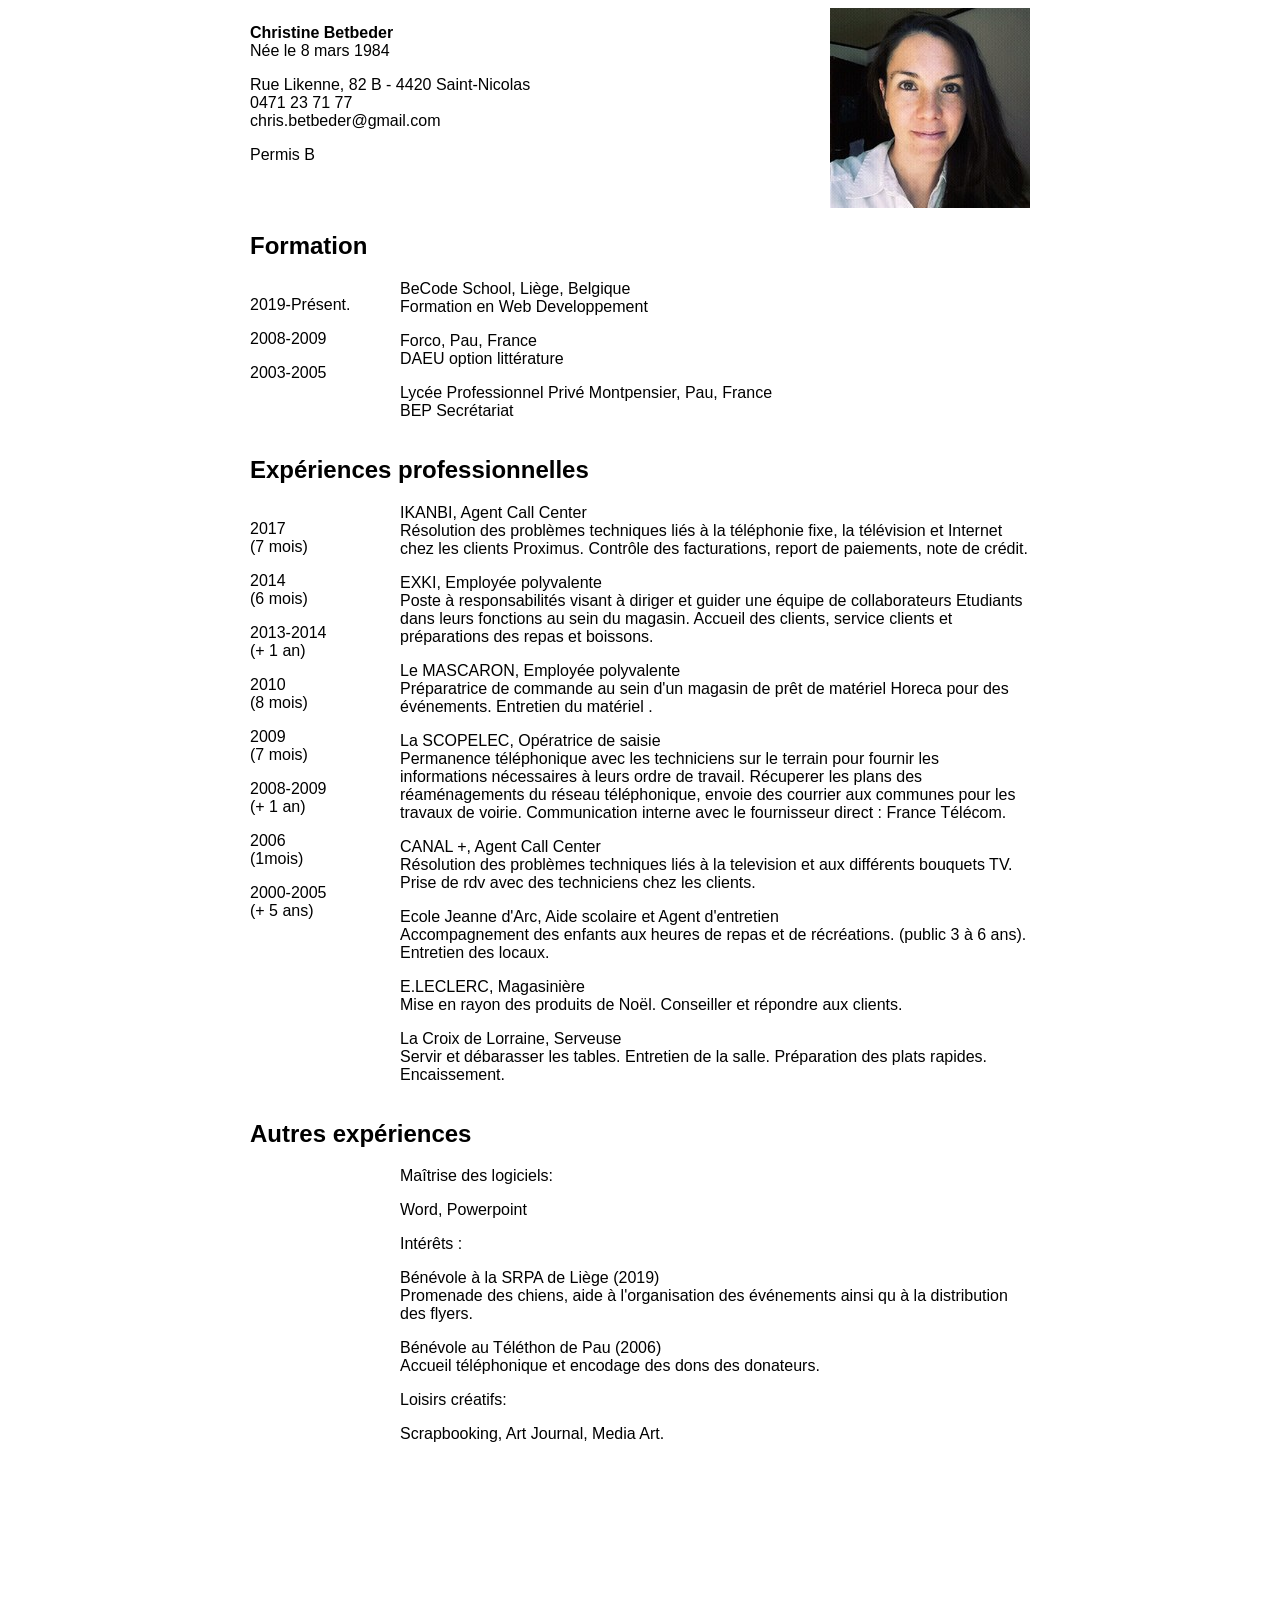
==== mon-cv.html @ 3f677251 "premier jet" ====
<!DOCTYPE html>
  <html>
    <head>
      <meta charset="utf-8">
      <link rel = "stylesheet" href="mon-cv.css">
      <title>CV</title>
    </head>
    <body>
        <div class="page">
            <div class="infophoto">
                <div class="info clearfix">
<div class="content">
  <p><strong>Christine Betbeder</strong><br/>
  Née le 8 mars 1984</p>
  <p>Rue Likenne, 82 B - 4420 Saint-Nicolas<br/>
    0471 23 71 77<br/>
    chris.betbeder@gmail.com</p>
    <p>Permis B</p>
</div>

                <div class="photo">
                    <img src="photo.jpeg" alt="Photo Christine Betbeder"/>
                </div>
                </div>


          <div class="section clearfix">
                <h2>Formation</h2>
                <div class="sec-gauche">
                  <p>2019-Présent.</p>
                  <p>2008-2009</p>
                  <p>2003-2005</p>
                </div>
                <div class="sec-droite">
                  <p><span class = "titre">BeCode School, Liège, Belgique</span><br/>Formation en Web Developpement</p>
                  <p><span class = "titre">Forco, Pau, France</span><br/>DAEU option littérature</p>
                  <p><span class = "titre">Lycée Professionnel Privé Montpensier, Pau, France</span><br/>BEP Secrétariat</p>
          </div>
          <div class="section clearfix">
                <h2>Expériences professionnelles</h2>
                <div class="sec-gauche">
                  <p>2017<br/><span class = "durée">(7 mois)</span></p>
                  <p>2014<br/><span class = "durée">(6 mois)</span></p>
                  <p>2013-2014<br/onloadedmetadata=""><span class = "durée">(+ 1 an)</span></p>
                  <p>2010<br/><span class = "durée">(8 mois)</span></p>
                  <p>2009<br/><span class= "durée">(7 mois)</span></p>
                  <p>2008-2009<br/><span class ="durée">(+ 1 an)</span></p>
                  <p>2006<br/><span class ="durée">(1mois)</span></p>
                  <p>2000-2005<br/><span class="durée">(+ 5 ans)</span></p>
                </div>
                <div class ="sec-droite">
                <p><span class = "titre"> IKANBI, Agent Call Center</span><br/>Résolution des problèmes techniques liés à la téléphonie fixe, la télévision et Internet chez les clients Proximus.
                  Contrôle des facturations, report de paiements, note de crédit.</p>
                <p><span class = "titre"> EXKI, Employée polyvalente</span><br/>Poste à responsabilités visant à diriger et guider une équipe de collaborateurs Etudiants dans leurs fonctions au sein du magasin.
                  Accueil des clients, service clients et préparations des repas et boissons.</p>
                <p><span class = "titre"> Le MASCARON, Employée polyvalente</span><br/>Préparatrice de commande au sein d'un magasin de prêt de matériel Horeca pour des événements. Entretien du matériel .</p>
                <p><span class = "titre"> La SCOPELEC, Opératrice de saisie</span><br/>Permanence téléphonique avec les techniciens sur le terrain pour fournir les informations nécessaires à leurs ordre de travail. Récuperer les plans des réaménagements du réseau téléphonique, envoie des courrier aux communes pour les travaux de voirie. Communication interne avec le fournisseur direct : France Télécom.</p>
                <p><span class = "titre"> CANAL +, Agent Call Center</span><br/>Résolution des problèmes techniques liés à la television et aux différents bouquets TV. Prise de rdv avec des techniciens chez les clients.</p>
                <p><span class = "titre"> Ecole Jeanne d'Arc, Aide scolaire et Agent d'entretien</span><br/> Accompagnement des enfants aux heures de repas et de récréations. (public 3 à 6 ans). Entretien des locaux.</p>
                <p><span class = "titre">E.LECLERC, Magasinière</span><br/>Mise en rayon des produits de Noël. Conseiller et répondre aux clients.</p>
                <p><span class = "titre">La Croix de Lorraine, Serveuse</span><br/>Servir et débarasser les tables. Entretien de la salle. Préparation des plats rapides. Encaissement.</p>
                </div>
            <div class="section clearfix">
                <h2>Autres expériences</h2>
                <div class="sec-gauche">

                </div>
                <div class="sec-droite">
                  <p>Maîtrise des logiciels:</p>
                  <p> Word, Powerpoint</p>
                  <p>Intérêts :</p>
                  <p><span class = "titre">Bénévole à la SRPA de Liège (2019)</span><br/>Promenade des chiens, aide à l'organisation des événements ainsi qu à la distribution des flyers.</p>
                  <p><span class = "titre">Bénévole au Téléthon de Pau (2006)</span><br/>Accueil téléphonique et encodage des dons des donateurs.</p>
                  <p>Loisirs créatifs:</p>
                  <p>Scrapbooking, Art Journal, Media Art.<p>
                </div>
            </div>
        </div>
    </body>
  </html>
---- mon-cv.css ----
.page {
  max-width: 780px;
  margin: 0 auto;
  font-size: 16px;
  font-family: 'Source sans Pro', Calibri, Tahoma, sans-serif;
}

.infophoto{
  height: 250px;
}

.content{
  float: left;
  max-width: 85%;
}

.photo{
  float: right;
}

.section{
  margin-bottom: 200px;
}

.sec-gauche{
  float: left;
}

.sec-droite{
  padding-left: 150px;
}

.clearfix:before,
.clearfix:after {
    content: " "; /* 1 */
    display: table; /* 2 */
}

.clearfix:after {
    clear: both;
}

/*
 * For IE 6/7 only
 * Include this rule to trigger hasLayout and contain floats.
 */

.clearfix {
    *zoom: 1;
}
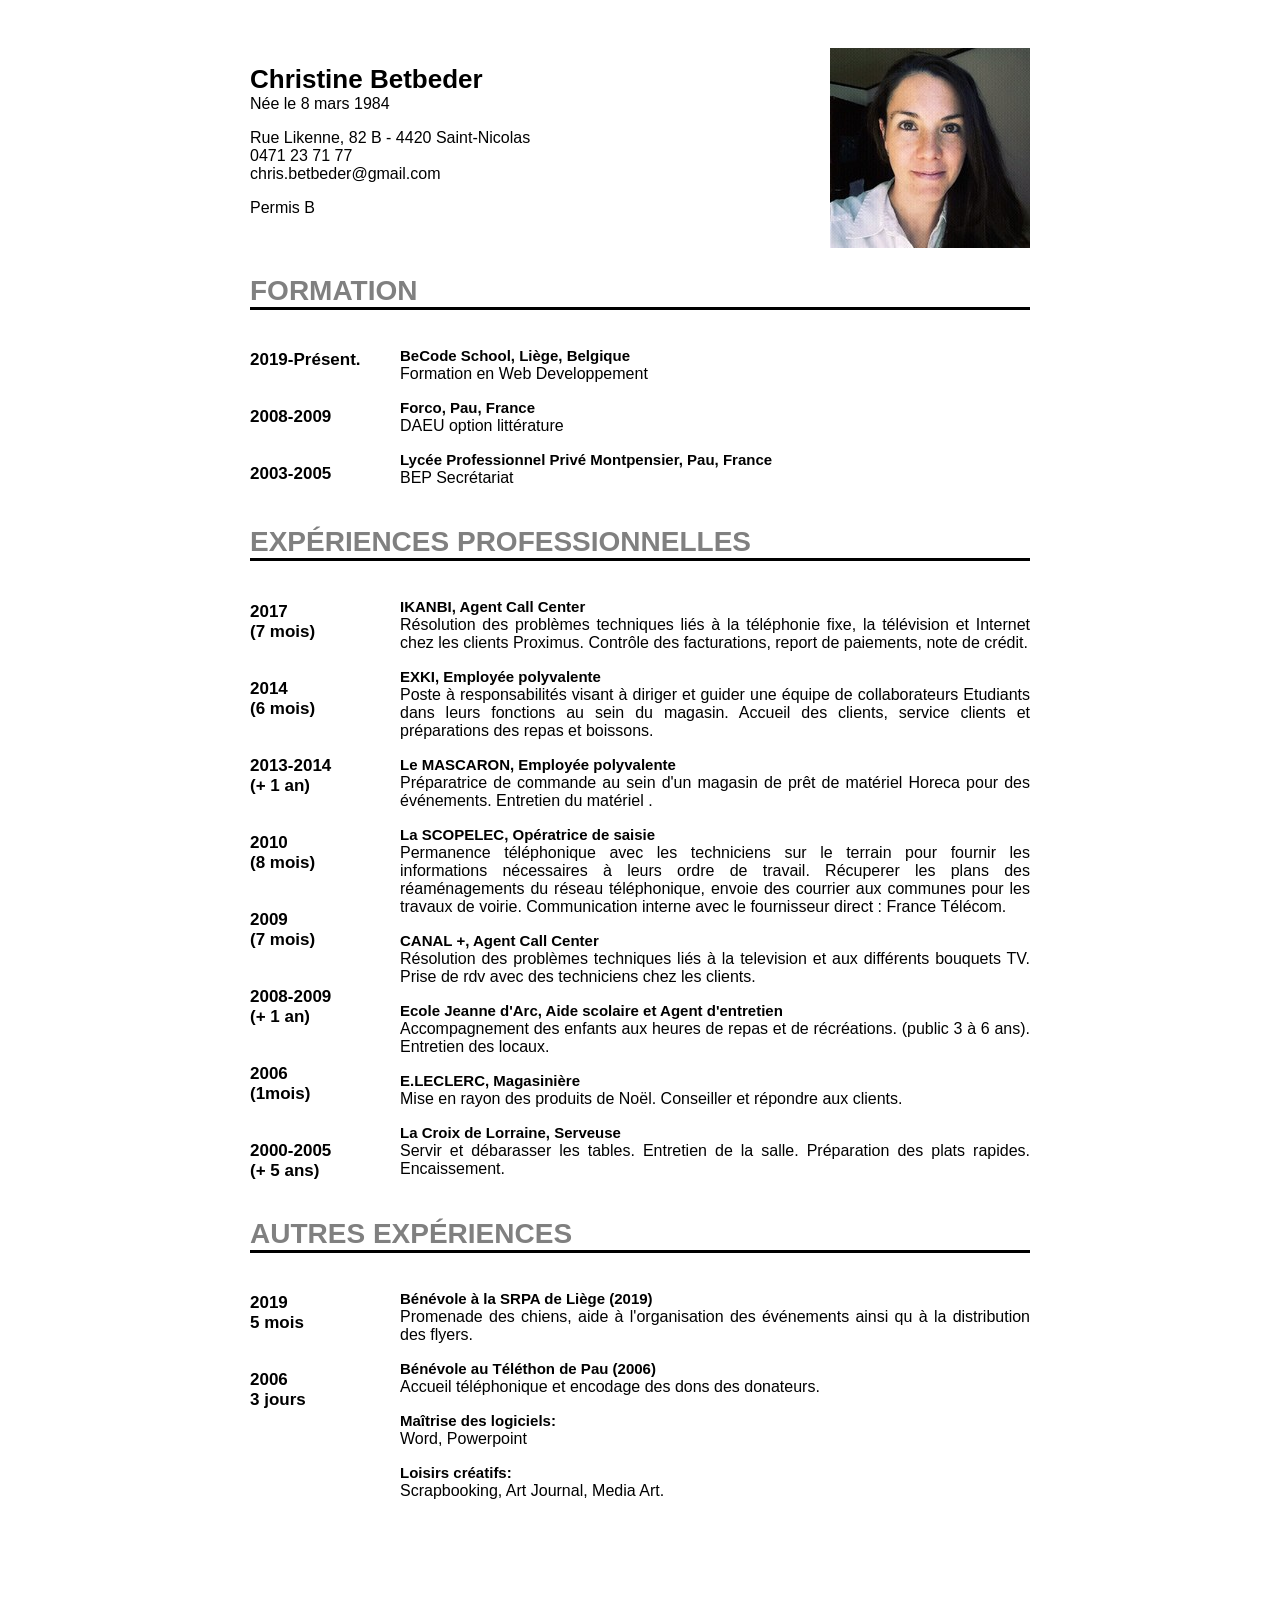
==== commit 74797df0: "deuxieme jet" ====
--- a/mon-cv.html
+++ b/mon-cv.html
@@ -26,7 +26,7 @@
 
           <div class="section clearfix">
                 <h2>Formation</h2>
-                <div class="sec-gauche">
+                <div class="sec-gauche" id = "forma-gauche">
                   <p>2019-Présent.</p>
                   <p>2008-2009</p>
                   <p>2003-2005</p>
@@ -38,7 +38,7 @@
           </div>
           <div class="section clearfix">
                 <h2>Expériences professionnelles</h2>
-                <div class="sec-gauche">
+                <div class="sec-gauche" id = "forma-gauche">
                   <p>2017<br/><span class = "durée">(7 mois)</span></p>
                   <p>2014<br/><span class = "durée">(6 mois)</span></p>
                   <p>2013-2014<br/onloadedmetadata=""><span class = "durée">(+ 1 an)</span></p>
@@ -62,17 +62,16 @@
                 </div>
             <div class="section clearfix">
                 <h2>Autres expériences</h2>
-                <div class="sec-gauche">
+                <div class="sec-gauche" id = "forma-gauche">
+                <p>2019<br/><span class = "durée">5 mois</span></p>
+                <p>2006<br/><span class = "durée">3 jours</span></p>
 
                 </div>
                 <div class="sec-droite">
-                  <p>Maîtrise des logiciels:</p>
-                  <p> Word, Powerpoint</p>
-                  <p>Intérêts :</p>
                   <p><span class = "titre">Bénévole à la SRPA de Liège (2019)</span><br/>Promenade des chiens, aide à l'organisation des événements ainsi qu à la distribution des flyers.</p>
                   <p><span class = "titre">Bénévole au Téléthon de Pau (2006)</span><br/>Accueil téléphonique et encodage des dons des donateurs.</p>
-                  <p>Loisirs créatifs:</p>
-                  <p>Scrapbooking, Art Journal, Media Art.<p>
+                  <p><span class = "titre">Maîtrise des logiciels:</span><br/> Word, Powerpoint</p>
+                  <p><span class = "titre">Loisirs créatifs:</span><br/>Scrapbooking, Art Journal, Media Art.</p>
                 </div>
             </div>
         </div>
--- a/mon-cv.css
+++ b/mon-cv.css
@@ -3,6 +3,7 @@
   margin: 0 auto;
   font-size: 16px;
   font-family: 'Source sans Pro', Calibri, Tahoma, sans-serif;
+  padding: 40px;
 }
 
 .infophoto{
@@ -20,14 +21,18 @@
 
 .section{
   margin-bottom: 200px;
+  text-align: justify;
 }
 
 .sec-gauche{
   float: left;
+  font-weight: bold;
+  font-size: 17px;
 }
 
 .sec-droite{
   padding-left: 150px;
+  margin-top: 37px;
 }
 
 .clearfix:before,
@@ -48,3 +53,29 @@
 .clearfix {
     *zoom: 1;
 }
+
+strong{
+  font-size: 26px;
+}
+
+h2{
+  font-size: 28px;
+  color: grey;
+  text-transform: uppercase;
+  border-bottom: 3px solid black;
+}
+
+.duree{
+  font-weight: normal;
+  font-style: italic;
+  font-size: 15px;
+}
+
+.titre{
+  font-weight: bold;
+  font-size: 15px;
+}
+
+#forma-gauche p{
+  margin-bottom: 37px;
+}
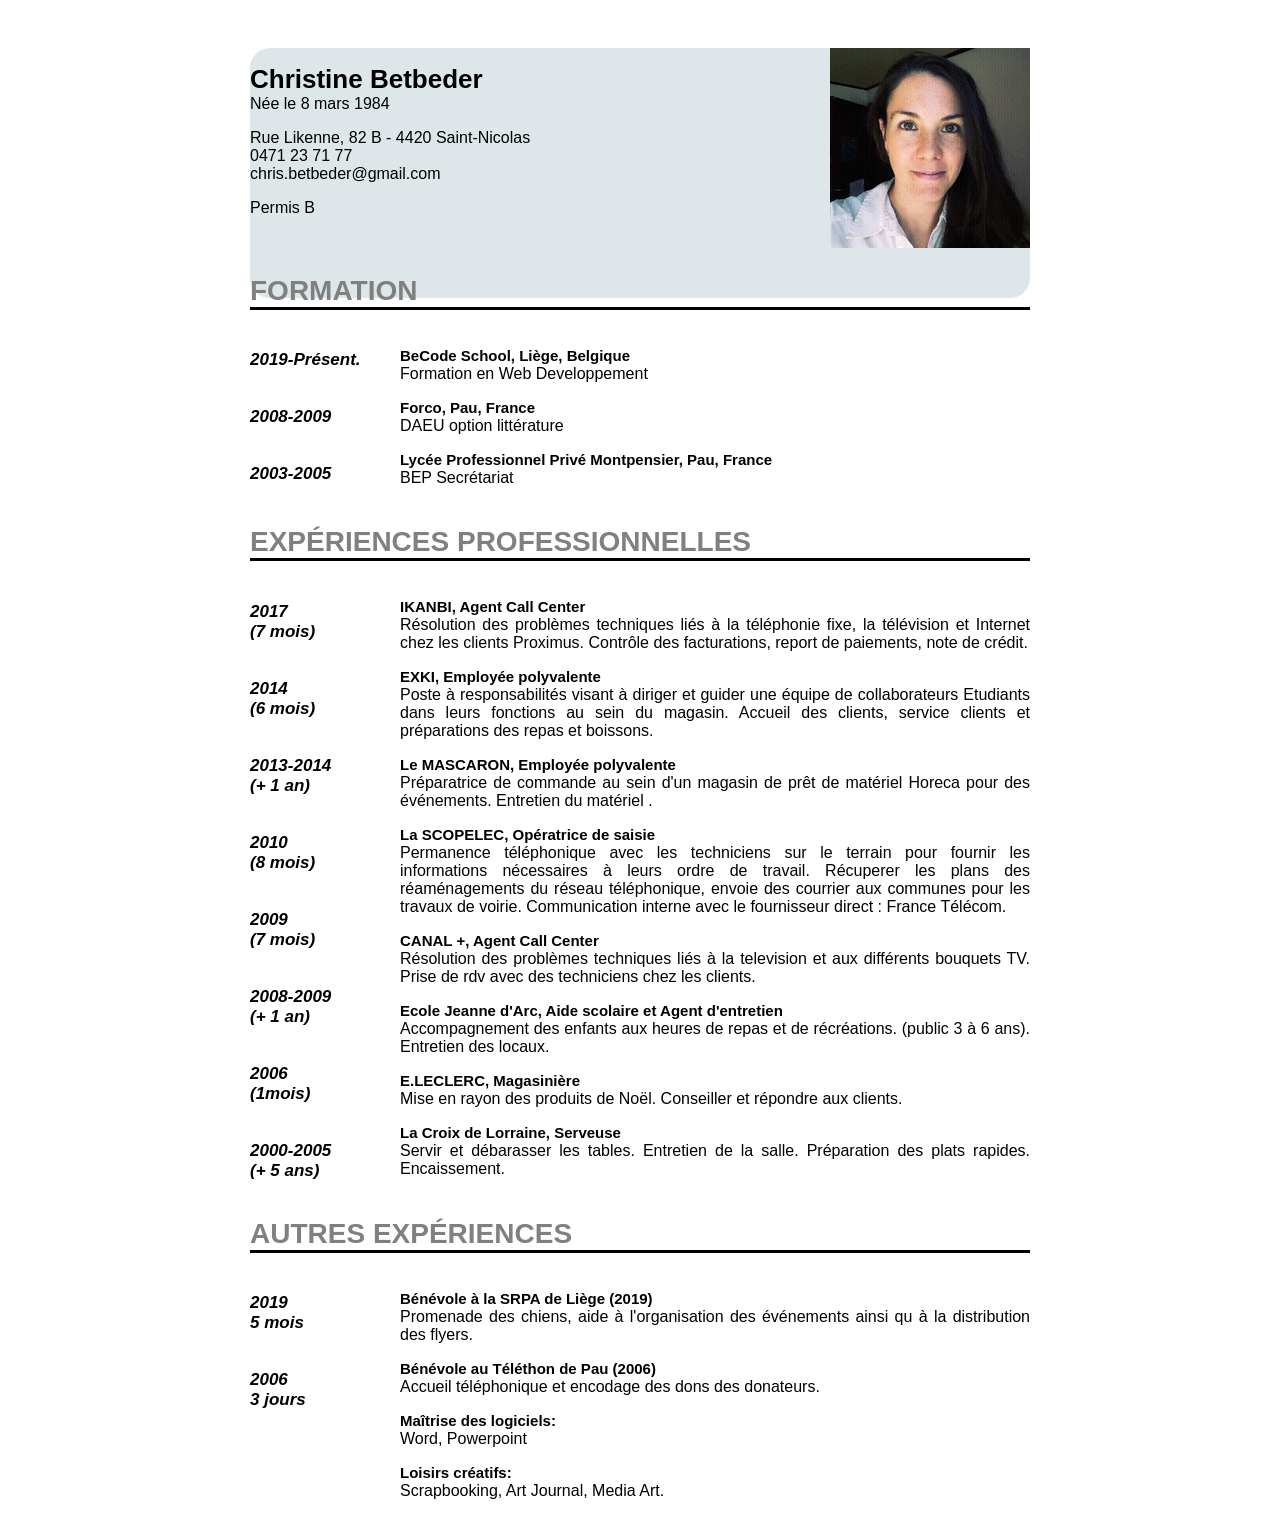
==== commit 364bb3bd: "modifié" ====
--- a/mon-cv.html
+++ b/mon-cv.html
@@ -27,9 +27,9 @@
           <div class="section clearfix">
                 <h2>Formation</h2>
                 <div class="sec-gauche" id = "forma-gauche">
-                  <p>2019-Présent.</p>
-                  <p>2008-2009</p>
-                  <p>2003-2005</p>
+                  <p><i>2019-Présent.</i></p>
+                  <p><i>2008-2009</i></p>
+                  <p><i>2003-2005</i></p>
                 </div>
                 <div class="sec-droite">
                   <p><span class = "titre">BeCode School, Liège, Belgique</span><br/>Formation en Web Developpement</p>
@@ -39,14 +39,14 @@
           <div class="section clearfix">
                 <h2>Expériences professionnelles</h2>
                 <div class="sec-gauche" id = "forma-gauche">
-                  <p>2017<br/><span class = "durée">(7 mois)</span></p>
-                  <p>2014<br/><span class = "durée">(6 mois)</span></p>
-                  <p>2013-2014<br/onloadedmetadata=""><span class = "durée">(+ 1 an)</span></p>
-                  <p>2010<br/><span class = "durée">(8 mois)</span></p>
-                  <p>2009<br/><span class= "durée">(7 mois)</span></p>
-                  <p>2008-2009<br/><span class ="durée">(+ 1 an)</span></p>
-                  <p>2006<br/><span class ="durée">(1mois)</span></p>
-                  <p>2000-2005<br/><span class="durée">(+ 5 ans)</span></p>
+                  <p><i>2017<br/><span class = "durée">(7 mois)</span></i></p>
+                  <p><i>2014<br/><span class = "durée">(6 mois)</span></i></p>
+                  <p><i>2013-2014<br/onloadedmetadata=""><span class = "durée">(+ 1 an)</span></i></p>
+                  <p><i>2010<br/><span class = "durée">(8 mois)</span></i></p>
+                  <p><i>2009<br/><span class= "durée">(7 mois)</span></i></p>
+                  <p><i>2008-2009<br/><span class ="durée">(+ 1 an)</span></i></p>
+                  <p><i>2006<br/><span class ="durée">(1mois)</span></i></p>
+                  <p><i>2000-2005<br/><span class="durée">(+ 5 ans)</span></i></p>
                 </div>
                 <div class ="sec-droite">
                 <p><span class = "titre"> IKANBI, Agent Call Center</span><br/>Résolution des problèmes techniques liés à la téléphonie fixe, la télévision et Internet chez les clients Proximus.
@@ -63,8 +63,8 @@
             <div class="section clearfix">
                 <h2>Autres expériences</h2>
                 <div class="sec-gauche" id = "forma-gauche">
-                <p>2019<br/><span class = "durée">5 mois</span></p>
-                <p>2006<br/><span class = "durée">3 jours</span></p>
+                <p><i>2019<br/><span class = "durée">5 mois</span></i></p>
+                <p><i>2006<br/><span class = "durée">3 jours</span></i></p>
 
                 </div>
                 <div class="sec-droite">
--- a/mon-cv.css
+++ b/mon-cv.css
@@ -8,6 +8,8 @@
 
 .infophoto{
   height: 250px;
+  background-color: #dfe6e9;
+   border-radius: 20px;
 }
 
 .content{
@@ -20,7 +22,6 @@
 }
 
 .section{
-  margin-bottom: 200px;
   text-align: justify;
 }
 
@@ -79,3 +80,8 @@
 #forma-gauche p{
   margin-bottom: 37px;
 }
+
+.section:hover{
+  color: blue;
+}
+
